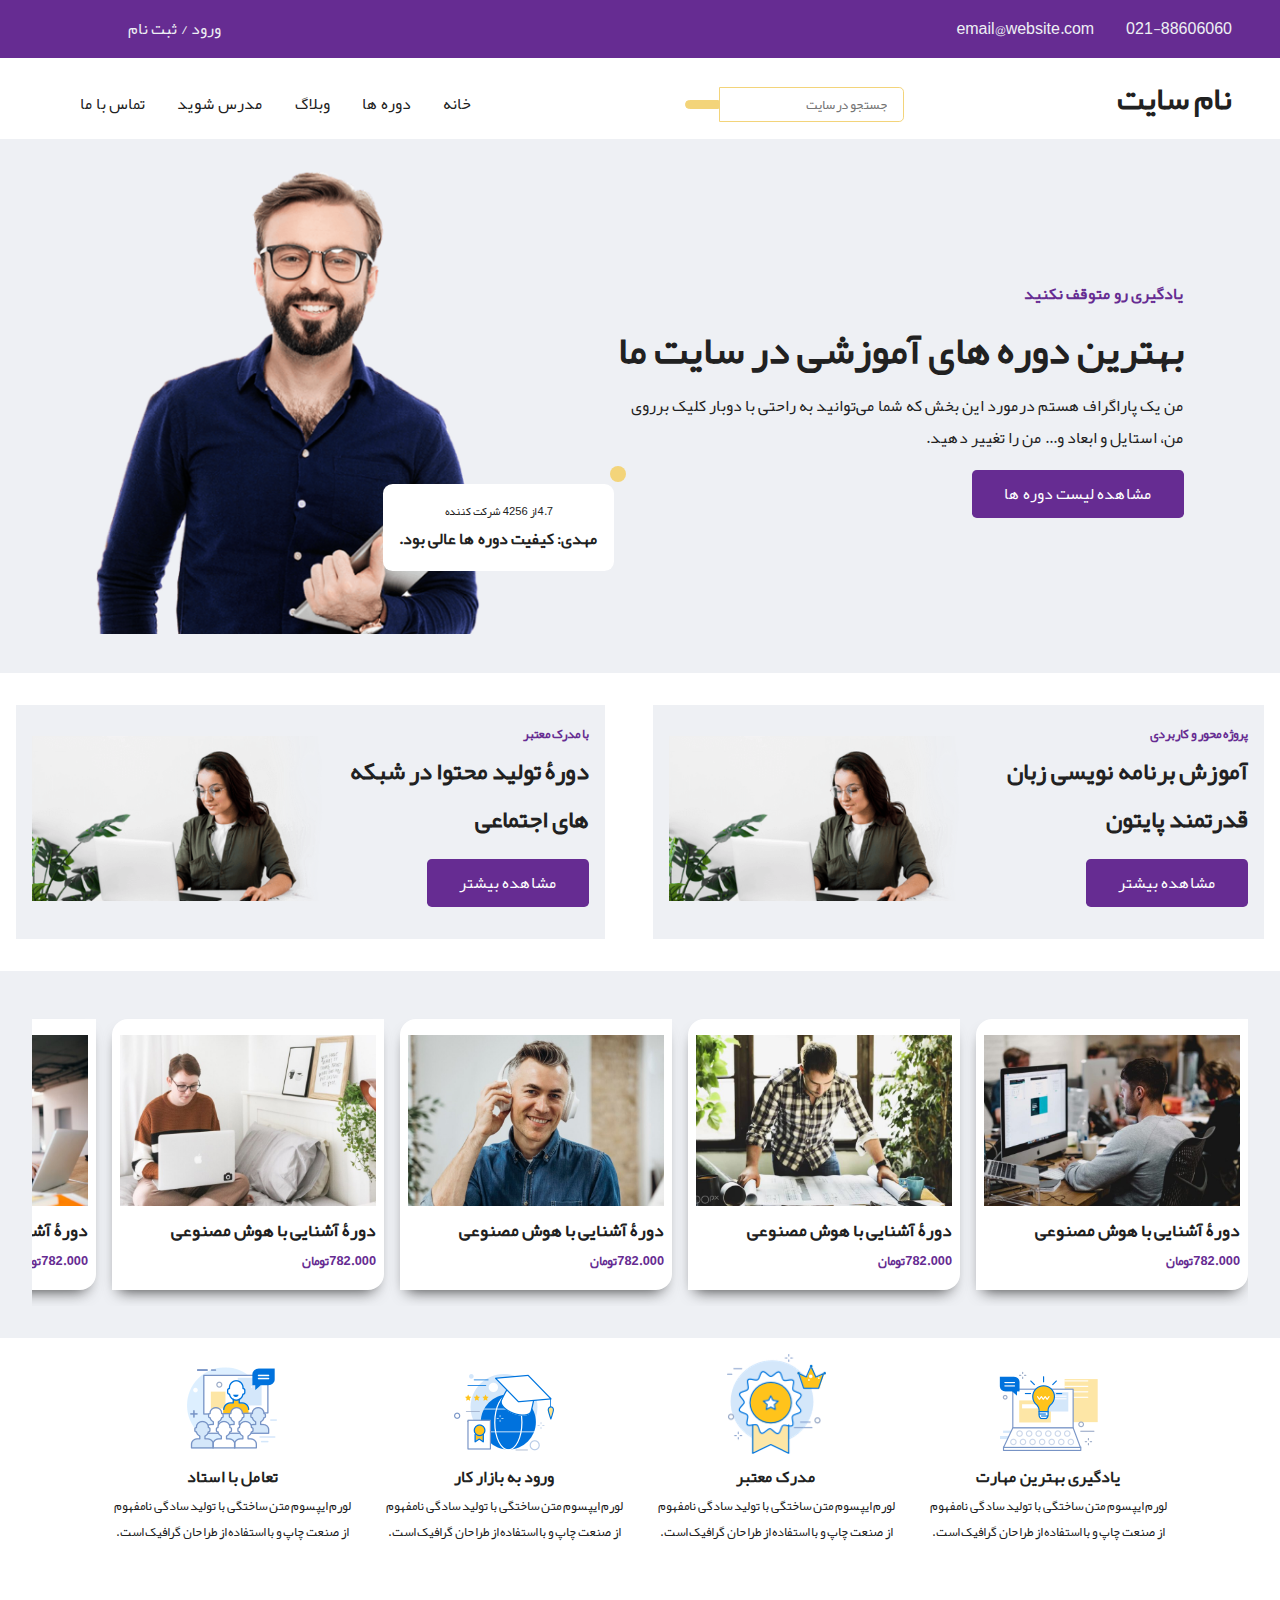
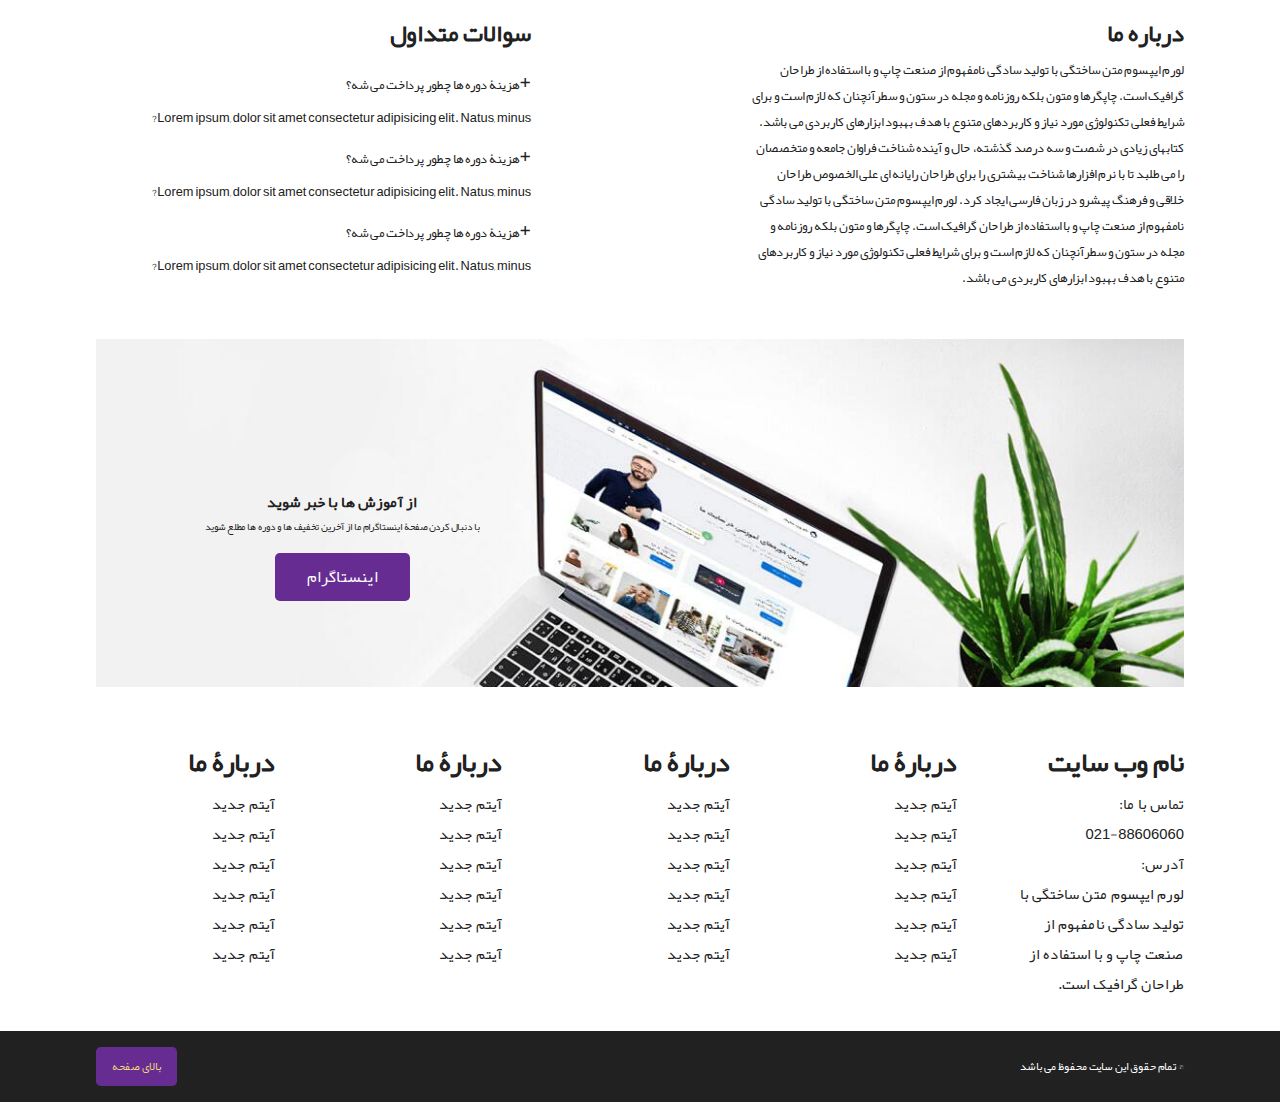
==== index.html @ 5c9d2e07 "Update whole project" ====
<!DOCTYPE html>
<html lang="fa-IR">
<head>
    <meta charset="UTF-8">
    <meta name="viewport" content="width=device-width, initial-scale=1.0">
    <title>Project 02</title>
    <link rel="stylesheet" href="style.css">
    <link rel="stylesheet" href="https://cdnjs.cloudflare.com/ajax/libs/font-awesome/6.4.0/css/all.min.css" integrity="sha512-iecdLmaskl7CVkqkXNQ/ZH/XLlvWZOJyj7Yy7tcenmpD1ypASozpmT/E0iPtmFIB46ZmdtAc9eNBvH0H/ZpiBw==" crossorigin="anonymous" referrerpolicy="no-referrer" />
</head>
<body>
    
    <!-- Header top bar -->
    <header id="header">
        <div class="top-bar">
            <div class="top-bar-col">
                <div class="phone">
                    <i class="fa fa-phone icon"></i>
                    021-88606060
                </div>
                <div class="email">
                    <i class="fa fa-at icon"></i>
                    email@website.com
                </div>
            </div>
            <div class="top-bar-col">
                <div class="signin">
                    <a href="#">ورود</a> / <a href="#">ثبت نام</a>
                </div>
                <div class="social-icons">
                    <ul>
                        <li><a href="#"><i class="fa-brands fa-instagram icon"></i></a></li>
                        <li><a href="#"><i class="fa-brands fa-facebook icon"></i></a></li>
                        <li><a href="#"><i class="fa-brands fa-linkedin icon"></i></a></li>
                        <li><a href="#"><i class="fa-brands fa-telegram icon"></i></a></li>
                    </ul>
                </div>
            </div>
        </div>
    </header>
    <!-- End of header top bar -->

    <!-- Nav bar -->
    <nav class="main-nav">
        <div class="logo">
            <a href="#"><h1>نام سایت</h1></a>
        </div>
        <div class="search">
            <input type="text" placeholder="جستجو در سایت">
            <button><i class="fa fa-search fa-2x"></i></button>
        </div>
        <ul class="menu">
            <li><a href="#">خانه</a></li>
            <li><a href="#">دوره ها</a></li>
            <li><a href="#">وبلاگ</a></li>
            <li><a href="#">مدرس شوید</a></li>
            <li><a href="#">تماس با ما</a></li>
            <li><a href="#"><i class="fa fa-shopping-cart"></i></a></li>
        </ul>
    </nav>
    <!-- End of navbar -->
    <section class="body">
        <section class="banner">
            <div class="container flex space-between">
                <div class="banner-text">
                    <span>یادگیری رو متوقف نکنید</span>
                    <h2>بهترین دوره های آموزشی در سایت ما</h2>
                    <p>من یک پاراگراف هستم درمورد این بخش که شما می‌توانید به راحتی با دوبار کلیک برروی من، استایل و ابعاد و... من را تغییر دهید.</p>
                    <div class="courses-btn">
                        <a href="#">مشاهده لیست دوره ها</a>
                    </div>
                </div>
                <div class="banner-img">
                    <div class="feedback">
                        <div class="fa fa-star star-logo"></div>
                        <div class="score">4.7 از 4256 شرکت کننده</div>
                        <div class="user-feedback">
                            مهدی: کیفیت دوره ها عالی بود.
                        </div>
                    </div>
                    <img src="./img/mahdi.png" alt="">
                </div>
            </div>
        </section>
        <section class="suggested-courses">
            <div class="course-card">
                <div class="course-text">
                    <span>پروژه محور و کاربردی</span>
                    <h2>آموزش برنامه نویسی زبان قدرتمند پایتون</h2>
                    <div class="courses-btn">
                        <a href="#">مشاهده بیشتر</a>
                    </div>
                </div>
                <div class="course-img">
                    <img src="./img/suggested_course.png" alt="">
                </div>
            </div>
            <div class="course-card">
                <div class="course-text">
                    <span>با مدرک معتبر</span>
                    <h2>دورۀ تولید محتوا در شبکه های اجتماعی</h2>
                    <div class="courses-btn">
                        <a href="#">مشاهده بیشتر</a>
                    </div>
                </div>
                <div class="course-img">
                    <img src="./img/suggested_course.png" alt="">
                </div>
            </div>
        </section>

        <!-- Content slider -->
        <section class="content-slider">
            <div class="slider-container">
                <div class="slide">
                    <div class="card">
                        <img src="./img/slider-1.jpg" alt="" srcset="">
                        <div>
                            <h2><a href="#">دورۀ آشنایی با هوش مصنوعی</a></h2>
                            <div class="slider-price">
                                782.000تومان
                            </div>
                        </div>
                    </div>
                </div>
                <div class="slide">
                    <div class="card">
                        <img src="./img/slider-2.jpg" alt="" srcset="">
                        <div>
                            <h2><a href="#">دورۀ آشنایی با هوش مصنوعی</a></h2>
                            <div class="slider-price">
                                782.000تومان
                            </div>
                        </div>
                    </div>
                </div>
                <div class="slide">
                    <div class="card">
                        <img src="./img/slider-3.jpg" alt="" srcset="">
                        <div>
                            <h2><a href="#">دورۀ آشنایی با هوش مصنوعی</a></h2>
                            <div class="slider-price">
                                782.000تومان
                            </div>
                        </div>
                    </div>
                </div>
                <div class="slide">
                    <div class="card">
                        <img src="./img/slider-4.jpg" alt="" srcset="">
                        <div>
                            <h2><a href="#">دورۀ آشنایی با هوش مصنوعی</a></h2>
                            <div class="slider-price">
                                782.000تومان
                            </div>
                        </div>
                    </div>
                </div>
                <div class="slide">
                    <div class="card">
                        <img src="./img/slider-5.jpg" alt="" srcset="">
                        <div>
                            <h2><a href="#">دورۀ آشنایی با هوش مصنوعی</a></h2>
                            <div class="slider-price">
                                782.000تومان
                            </div>
                        </div>
                    </div>
                </div>
                <div class="slide">
                    <div class="card">
                        <img src="./img/slider-6.jpg" alt="" srcset="">
                        <div>
                            <h2><a href="#">دورۀ آشنایی با هوش مصنوعی</a></h2>
                            <div class="slider-price">
                                782.000تومان
                            </div>
                        </div>
                    </div>
                </div>
                <div class="slide">
                    <div class="card">
                        <img src="./img/slider-7.jpg" alt="" srcset="">
                        <div>
                            <h2><a href="#">دورۀ آشنایی با هوش مصنوعی</a></h2>
                            <div class="slider-price">
                                782.000تومان
                            </div>
                        </div>
                    </div>
                </div>
                <div class="slide">
                    <div class="card">
                        <img src="./img/slider-8.jpg" alt="" srcset="">
                        <div>
                            <h2><a href="#">دورۀ آشنایی با هوش مصنوعی</a></h2>
                            <div class="slider-price">
                                782.000تومان
                            </div>
                        </div>
                    </div>
                </div>
            </div>
        </section>

        <!-- Why choose us? -->
        <section class="why-us">
            <div class="container flex space-between">
                <div class="why-card">
                    <img src="./img/best-skill.png" alt="" srcset="">
                    <h3>یادگیری بهترین مهارت</h3>
                    <p>لورم ایپسوم متن ساختگی با تولید سادگی نامفهوم از صنعت چاپ و با استفاده از طراحان گرافیک است.</p>
                </div>
                <div class="why-card">
                    <img src="./img/certification.png" alt="" srcset="">
                    <h3>مدرک معتبر</h3>
                    <p>لورم ایپسوم متن ساختگی با تولید سادگی نامفهوم از صنعت چاپ و با استفاده از طراحان گرافیک است.</p>
                </div>
                <div class="why-card">
                    <img src="./img/job-market.png" alt="" srcset="">
                    <h3>ورود به بازار کار</h3>
                    <p>لورم ایپسوم متن ساختگی با تولید سادگی نامفهوم از صنعت چاپ و با استفاده از طراحان گرافیک است.</p>
                </div>
                <div class="why-card">
                    <img src="./img/interaction.png" alt="" srcset="">
                    <h3>تعامل با استاد</h3>
                    <p>لورم ایپسوم متن ساختگی با تولید سادگی نامفهوم از صنعت چاپ و با استفاده از طراحان گرافیک است.</p>
                </div>
            </div>
        </section>

        <!-- About us and FAQ -->
        <section class="about-faq">
            <div class="container flex space-between">
                <div class="col">
                    <h2>درباره ما</h2>
                    <p>لورم ایپسوم متن ساختگی با تولید سادگی نامفهوم از صنعت چاپ و با استفاده از طراحان گرافیک است. چاپگرها و متون بلکه روزنامه و مجله در ستون و سطرآنچنان که لازم است و برای شرایط فعلی تکنولوژی مورد نیاز و کاربردهای متنوع با هدف بهبود ابزارهای کاربردی می باشد. کتابهای زیادی در شصت و سه درصد گذشته، حال و آینده شناخت فراوان جامعه و متخصصان را می طلبد تا با نرم افزارها شناخت بیشتری را برای طراحان رایانه ای علی الخصوص طراحان خلاقی و فرهنگ پیشرو در زبان فارسی ایجاد کرد.
                        لورم ایپسوم متن ساختگی با تولید سادگی نامفهوم از صنعت چاپ و با استفاده از طراحان گرافیک است. چاپگرها و متون بلکه روزنامه و مجله در ستون و سطرآنچنان که لازم است و برای شرایط فعلی تکنولوژی مورد نیاز و کاربردهای متنوع با هدف بهبود ابزارهای کاربردی می باشد. </p>
                </div>
                <div class="col">
                    <h2>سوالات متداول</h2>
                    <div class="faq_option" id="q1"><span>+</span>هزینۀ دوره ها چطور پرداخت می شه؟</div>
                    <div id="ans1">
                        Lorem ipsum, dolor sit amet consectetur adipisicing elit. Natus, minus?
                    </div>
                    <div class="faq_option" id="q2"><span>+</span>هزینۀ دوره ها چطور پرداخت می شه؟</div>
                    <div id="ans2">
                        Lorem ipsum, dolor sit amet consectetur adipisicing elit. Natus, minus?
                    </div>
                    <div class="faq_option" id="q3"><span>+</span>هزینۀ دوره ها چطور پرداخت می شه؟</div>
                    <div id="ans3">
                        Lorem ipsum, dolor sit amet consectetur adipisicing elit. Natus, minus?
                    </div>
                </div>
            </div>
        </section>
        <section class="instagram-img container">
            <img src="./img/instagram.jpg" alt="" srcset="">
            <div class="content">
                <h2>از آموزش ها با خبر شوید</h2>
                <p>با دنبال کردن صفحۀ اینستاگرام ما از آخرین تخفیف ها و دوره ها مطلع شوید</p>
                <div class="courses-btn"><a href="#">اینستاگرام</a></div>
            </div>
        </section>
    </section>
    <footer class="footer">
        <div class="container flex space-between columns">
            <div class="column">
                <h2>نام وب سایت</h2>
                <div>
                    تماس با ما:<br> <span>021-88606060</span>
                </div>
                <div>
                    آدرس:<br>
                    لورم ایپسوم متن ساختگی با تولید سادگی نامفهوم از صنعت چاپ و با استفاده از طراحان گرافیک است.
                </div>
            </div>
            <div class="column">
                <h2>دربارۀ ما</h2>
                <ul>
                    <li><a href="#">آیتم جدید</a></li>
                    <li><a href="#">آیتم جدید</a></li>
                    <li><a href="#">آیتم جدید</a></li>
                    <li><a href="#">آیتم جدید</a></li>
                    <li><a href="#">آیتم جدید</a></li>
                    <li><a href="#">آیتم جدید</a></li>
                </ul>
            </div>
            <div class="column">
                <h2>دربارۀ ما</h2>
                <ul>
                    <li><a href="#">آیتم جدید</a></li>
                    <li><a href="#">آیتم جدید</a></li>
                    <li><a href="#">آیتم جدید</a></li>
                    <li><a href="#">آیتم جدید</a></li>
                    <li><a href="#">آیتم جدید</a></li>
                    <li><a href="#">آیتم جدید</a></li>
                </ul>
            </div>
            <div class="column">
                <h2>دربارۀ ما</h2>
                <ul>
                    <li><a href="#">آیتم جدید</a></li>
                    <li><a href="#">آیتم جدید</a></li>
                    <li><a href="#">آیتم جدید</a></li>
                    <li><a href="#">آیتم جدید</a></li>
                    <li><a href="#">آیتم جدید</a></li>
                    <li><a href="#">آیتم جدید</a></li>
                </ul>
            </div>
            <div class="column">
                <h2>دربارۀ ما</h2>
                <ul>
                    <li><a href="#">آیتم جدید</a></li>
                    <li><a href="#">آیتم جدید</a></li>
                    <li><a href="#">آیتم جدید</a></li>
                    <li><a href="#">آیتم جدید</a></li>
                    <li><a href="#">آیتم جدید</a></li>
                    <li><a href="#">آیتم جدید</a></li>
                </ul>
            </div>
        </div>
        <div class="copyright">
            <div class="container flex space-between align-center">
                <div class="content">
                    &copy تمام حقوق این سایت محفوظ می باشد
                </div>
                <div class="gotop">
                    بالای صفحه
                </div>
            </div>
        </div>
    </footer>
</body>
</html>
---- style.css ----
@font-face {
	font-family: 'Yekan';
	src: url( './fonts/Yekan.eot' );
	src: url( './fonts/Yekan.eot?#iefix' ) format( 'embedded-opentype' ),
		url( './fonts/Yekan.woff2' ) format( 'woff2' ),
		url( './fonts/Yekan.woff' ) format( 'woff' ),
		url( './fonts/Yekan.ttf' ) format( 'truetype' ),
		url( './fonts/Yekan.svg#Yekan' ) format( 'svg' );
	font-weight: normal;
	font-style: normal;
}

* {
    margin: 0;
    padding: 0;
    outline: none;
    border: none;
}

html {
    box-sizing: border-box;
}

body {
    direction: rtl;
    font-size: 62.5%;
    color: var(--text-color);
    font-family: "Yekan",Arial, Helvetica, sans-serif;
}

:root {
    --primary-background: #FFFFFF;
    --secondary-background: #EEF0F4;
    --foreground-color: #662C92;
    --icons-color: #F3D47A;
    --text-color: #212121;
    --shadow: -1px 9px 15px -8px rgba(0,0,0,0.75);
}

a, span {
    display: inline-block;
}

a {
    text-decoration: none;
    color: inherit;
    transition: all 0.25s ease-in-out;
}

ul {
    list-style: none;
}

h1 {
    font-size: 2rem;
}

input {
    font-family: inherit;
}

.top-bar {
    display: flex;
    justify-content: space-between;
    align-items: center;
    background: var(--foreground-color);
    color: var(--secondary-background);
    padding: 0.5rem 3rem;
    font-size: 1rem;
}

.top-bar-col {
    display: flex;
    gap: 2rem;
    align-items: center;
    justify-content: center;
}

.icon {
    color: var(--icons-color);
}

.social-icons ul {
    display: flex;
    font-size: 1.3rem;
    gap: 1rem;
}

.top-bar a:hover {
    color: var(--icons-color);
}

.main-nav {
    position: sticky;
    background: var(--primary-background);
    display: flex;
    justify-content: space-between;
    padding: 0.5rem 3rem;
    align-items: baseline;
    top: 0;
    z-index: 100;
}

.logo img {
    max-width: 12vw;
}

.menu {
    display: flex;
    font-size: 1rem;
    gap: 2rem;
}

.menu i {
    font-size: 2rem;
}

.search {
    display: flex;
    justify-content: center;
    align-items: center;
}

.search input {
    max-width: 30vw;
    border-radius: 0 0.3rem 0.3rem 0;
}

.search input, .search button {
    border: 1px solid var(--icons-color);
    transition: 0.25s ease-in-out;
    padding: 0.2rem 1rem;
}

.search button {
    background: var(--icons-color);
    color: var(--foreground-color);
    cursor: pointer;
    border-radius: 0.3rem 0 0 0.3rem;
}

.search button:hover {
    background: hsl(45, 83%, 80%);
    border: 1px solid hsl(45, 83%, 80%);
}

.search input:focus {
    background: hsl(45, 83%, 80%);
    border: 1px solid hsl(45, 83%, 80%);
}

.banner {
    display: flex;
    justify-content: center;
}

.container {
    width: 85%;
    margin: 0 auto;
}

.flex {
    display: flex;
}

.space-between {
    justify-content: space-between;
}

.banner {
    background: var(--secondary-background);
    padding: 2rem 0;
}

.banner .banner-text {
    max-width: 45vw;
    display: flex;
    flex-direction: column;
    text-align: right;
    justify-content: center;
}

.banner-text h2 {
    font-size: 2.5rem;
}

.banner-text p {
    font-size: 1rem;
}

.banner .banner-text span {
    color: var(--foreground-color);
    font-weight: bold;
    font-size: 1rem;
}

.courses-btn a{
    background: var(--foreground-color);
    color: var(--primary-background);
    margin: 1rem 0;
    padding: 0.5rem 2rem;
    font-size: 1rem;
    border-radius: 0.3rem;
}

.courses-btn a:hover {
    background: var(--icons-color);
    color: var(--foreground-color);
}

.banner-img {
    position: relative;
}

.banner-img img {
    max-width: 30vw;
}

.feedback {
    position: absolute;
    background: #FFFFFF;
    bottom: 15%;
    right: -35%;
    padding: 1rem;
    border-radius: 0.6rem;;
}

.star-logo {
    position: absolute;
    font-size: 1.5rem;
    padding: 0.5rem;
    background: var(--icons-color);
    color: var(--foreground-color);
    border-radius: 50%;
    top: -20%;
    right: -5%;
}

.score {
    font-size: 0.7rem;
    text-align: center;
}

.user-feedback {
    font-size: 1rem;
    font-weight: bold;
}

.suggested-courses {
    margin: 2rem 0;
    display: flex;
    gap: 1rem;
}

.course-card {
    display: flex;
    justify-content: space-between;
    align-items: center;
    padding: 1rem;
    margin: 0 1rem;
    background: var(--secondary-background);
}

.course-text span {
    color: var(--foreground-color);
    font-weight: bold;
    font-size: 0.8rem;
}

.course-text h2 {
    font-size: 1.5rem;
}

.course-img {
    /* max-height: 100%; */
}

.course-img img {
    max-width: 100%;
}

.content-slider {
    padding: 2rem;
    background: var(--secondary-background);
}

.slider-container {
    padding: 1rem 0;
    display: flex;
    overflow-x: scroll;
    gap: 1rem;
}

.slide {

}

.card {
    background: var(--primary-background);
    padding: 1rem 0.5rem;
    border-radius: 1rem 0 1rem 0;
    box-shadow: -1px 9px 15px -8px rgba(0,0,0,0.75);
}

.card img {
    max-width: 20vw;
}

.card h2 {
    font-size: 1.1rem;
    overflow: hidden;
}

.card .slider-price {
    font-size: 0.8rem;
    color: var(--foreground-color);
    font-weight: bold;
}

.why-card {
    max-width: 20vw;
    padding: 1rem;
    text-align: center;
}

.why-card img {
    max-width: 100%;
}

.why-card h3 {
    font-size: 1rem;
}

.why-card p {
    font-size: 0.8rem;
}

.col {
    flex-basis: 40%;
}

.col h2 {
    font-size: 1.5rem;;
}

.col p{
    font-size: 0.8rem;
}

.col > div {
    font-size: 0.8rem;
    cursor: pointer;
}

.col > div > span {
    font-size: 1.5rem;
}

.about-faq {
    margin: 3rem 0;
}

.instagram-img {
    position: relative;
    display: flex;
    justify-content: space-between;
    align-items: center;
}

.instagram-img {
    max-width: 85vw;
}

.instagram-img img {
    max-width: 85vw;
}

.instagram-img .content {
    position: absolute;
    left: 10%;
    bottom: 20%;
    text-align: center;
}

.footer {
    margin: 3rem 0 0;
}

.columns {
    justify-content: space-between;
    gap: 3rem;
}

.column {
    flex: 1 1 15vw;
    font-size: 0.925rem;
}

.column h2 {
    font-size: 1.7rem;
}

.copyright {
    margin: 2rem 0 0;
    background: var(--text-color);
    color: var(--primary-background);
    padding: 1rem 0;
    font-size: 0.7rem;
}

.align-center {
    align-items: center;
}

.copyright .gotop {
    cursor: pointer;
    background: var(--foreground-color);
    color: var(--icons-color);
    padding: 0.5rem 1rem;
    border-radius: 0.3rem;
    transition: 0.3s ease-in-out;
}

.copyright .gotop:hover {
    background: var(--icons-color);
    color: var(--primary-background);
}
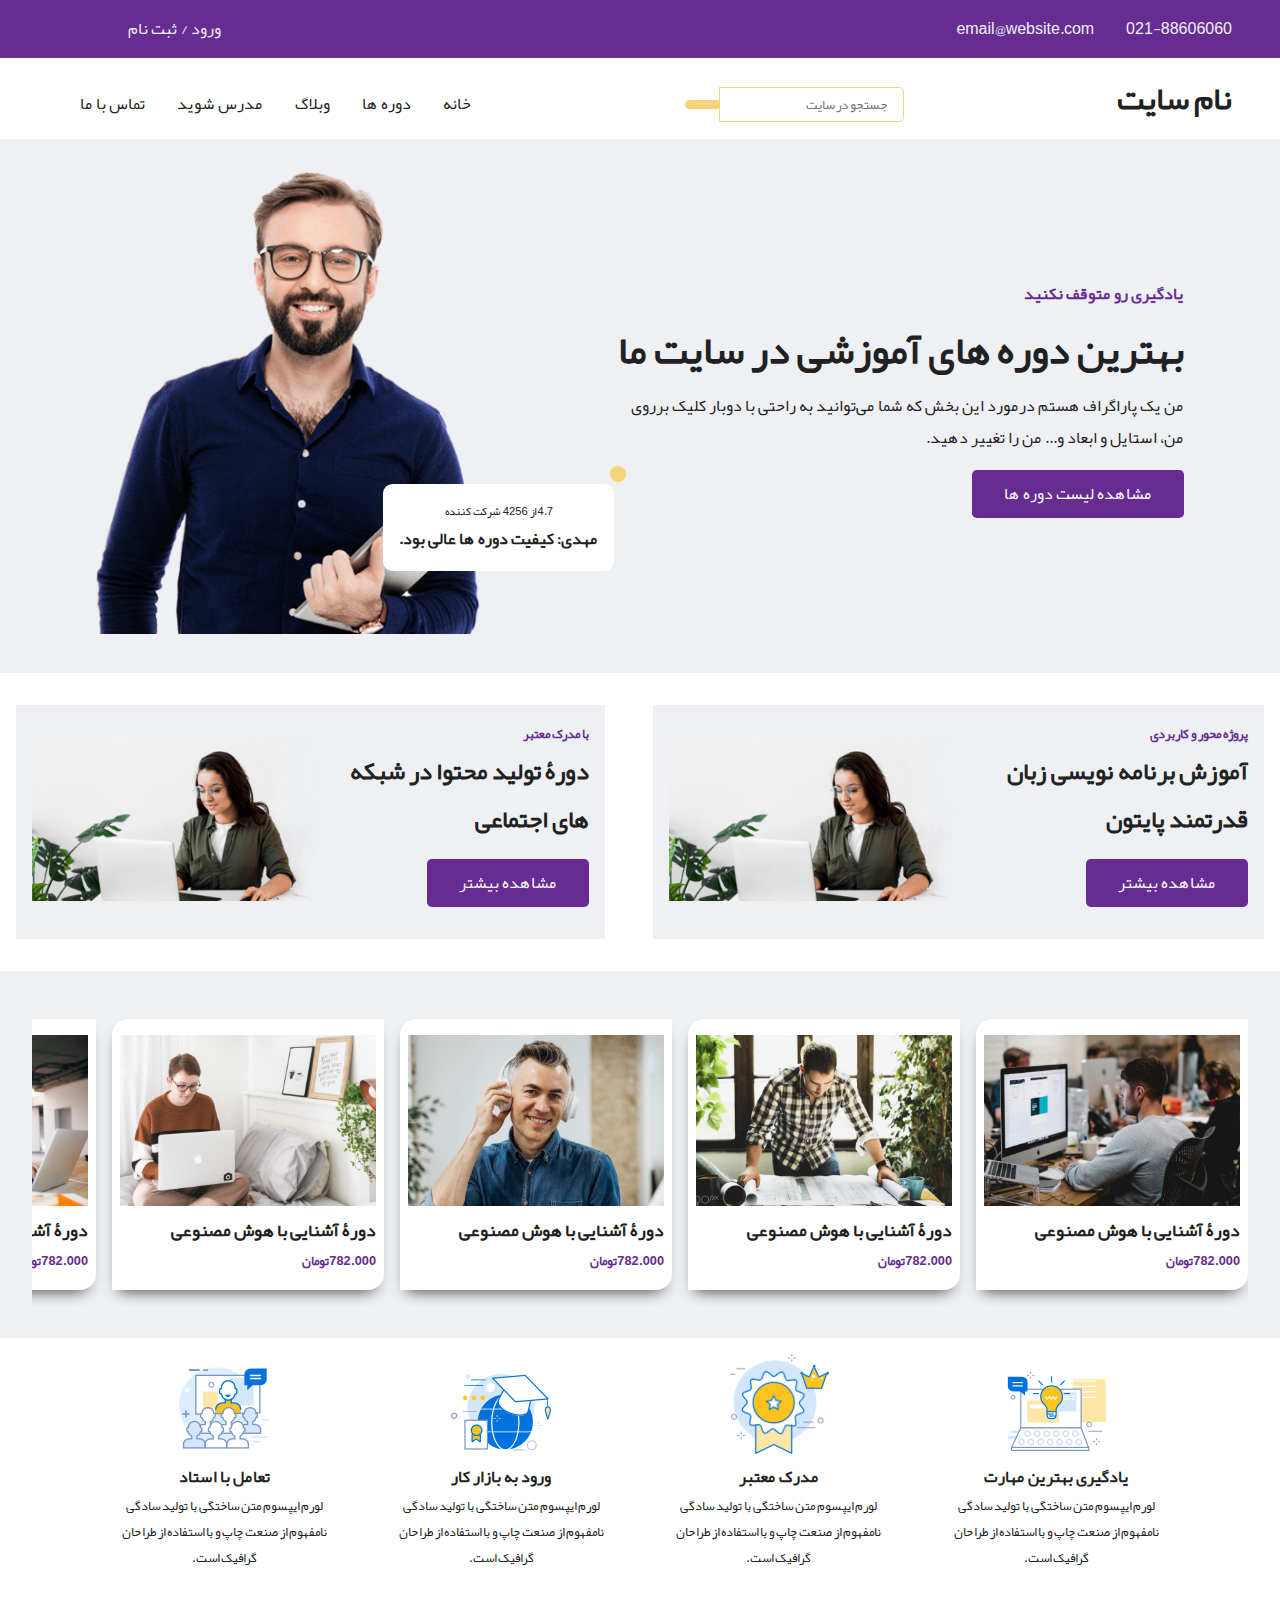
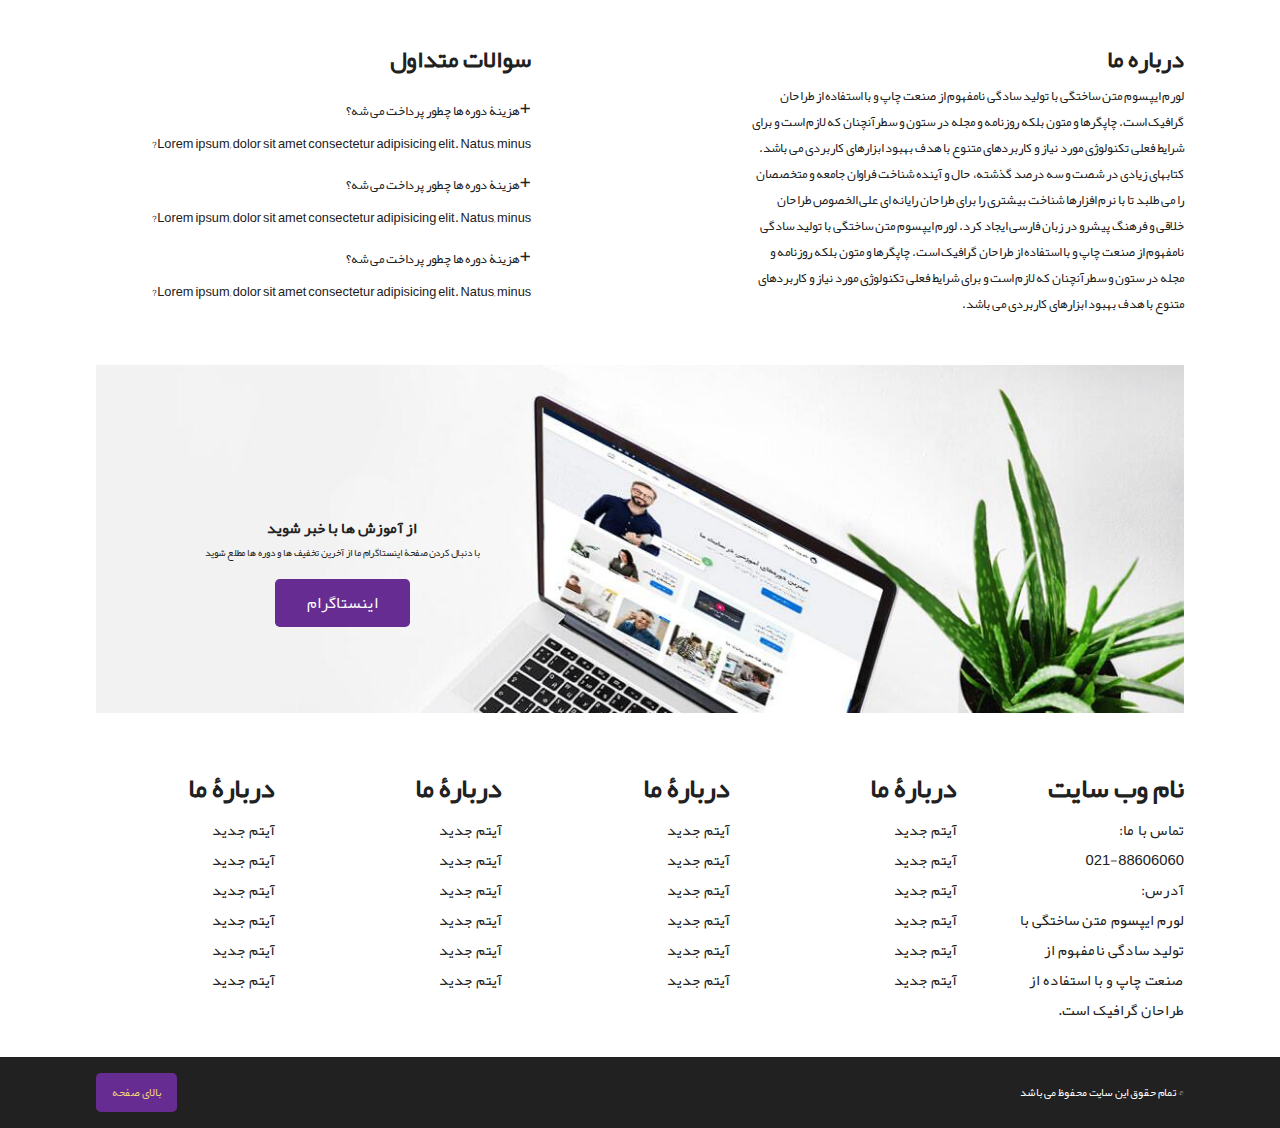
==== commit 20032215: "Update html files" ====
--- a/index.html
+++ b/index.html
@@ -42,17 +42,17 @@
     <!-- Nav bar -->
     <nav class="main-nav">
         <div class="logo">
-            <a href="#"><h1>نام سایت</h1></a>
+            <a href="./index.html"><h1>نام سایت</h1></a>
         </div>
         <div class="search">
             <input type="text" placeholder="جستجو در سایت">
             <button><i class="fa fa-search fa-2x"></i></button>
         </div>
         <ul class="menu">
-            <li><a href="#">خانه</a></li>
-            <li><a href="#">دوره ها</a></li>
-            <li><a href="#">وبلاگ</a></li>
-            <li><a href="#">مدرس شوید</a></li>
+            <li><a href="./index.html">خانه</a></li>
+            <li><a href="./pages/courses.html">دوره ها</a></li>
+            <li><a href="./pages/blog.html">وبلاگ</a></li>
+            <li><a href="./pages/teach.html">مدرس شوید</a></li>
             <li><a href="#">تماس با ما</a></li>
             <li><a href="#"><i class="fa fa-shopping-cart"></i></a></li>
         </ul>
--- a/style.css
+++ b/style.css
@@ -15,10 +15,8 @@
     padding: 0;
     outline: none;
     border: none;
-}
-
-html {
     box-sizing: border-box;
+
 }
 
 body {
@@ -250,6 +248,7 @@
     margin: 2rem 0;
     display: flex;
     gap: 1rem;
+    justify-content: space-between;
 }
 
 .course-card {
@@ -271,9 +270,6 @@
     font-size: 1.5rem;
 }
 
-.course-img {
-    /* max-height: 100%; */
-}
 
 .course-img img {
     max-width: 100%;
@@ -291,9 +287,6 @@
     gap: 1rem;
 }
 
-.slide {
-
-}
 
 .card {
     background: var(--primary-background);
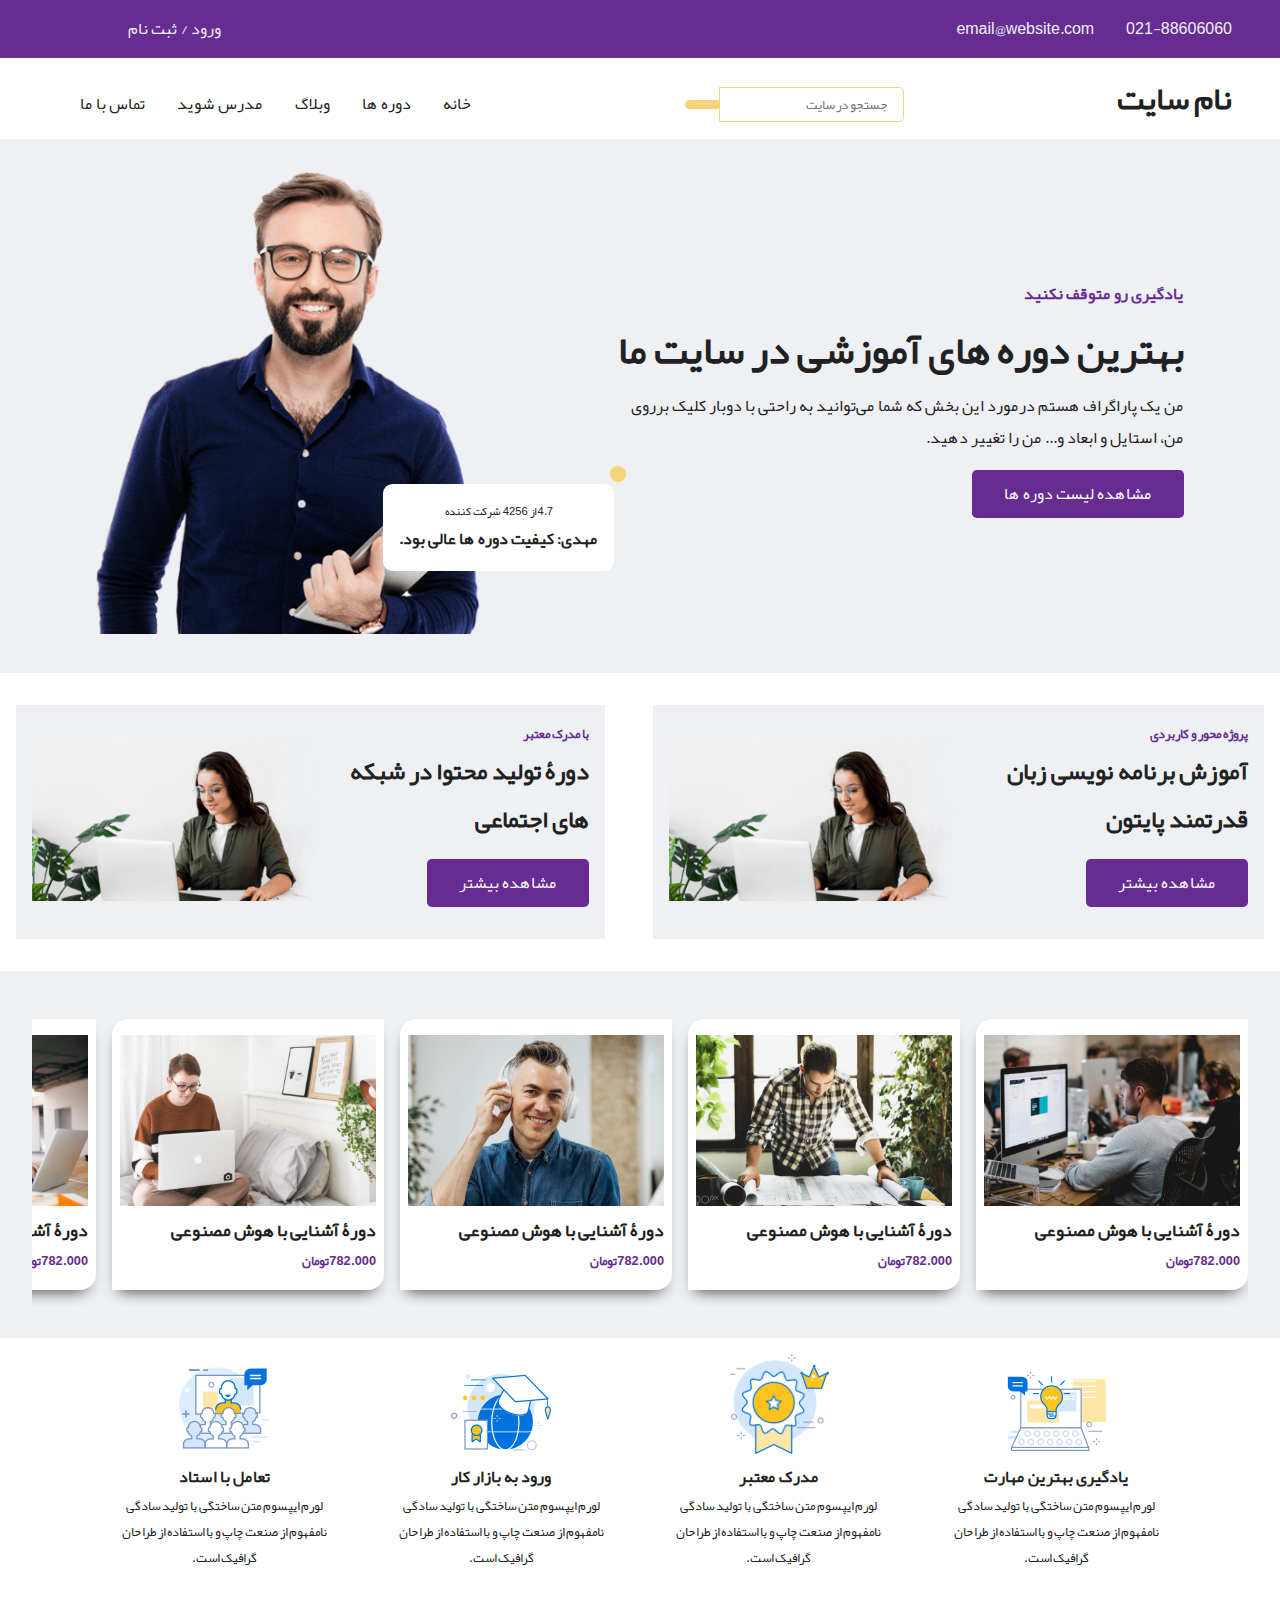
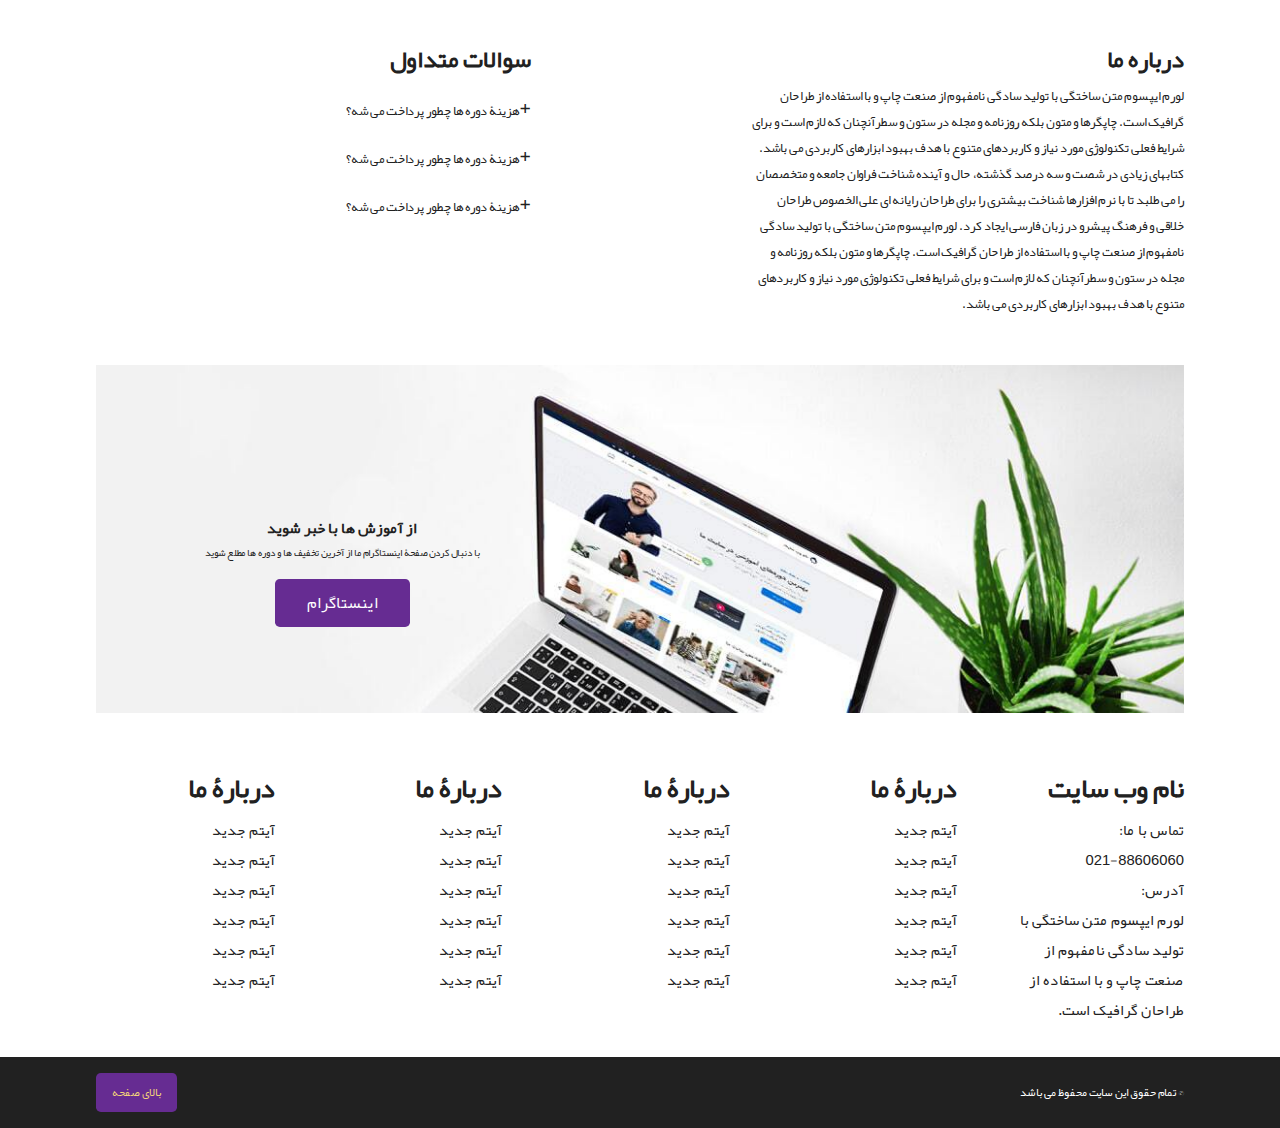
==== commit 43e9fda1: "Structure changes for some sections and codes" ====
--- a/index.html
+++ b/index.html
@@ -11,6 +11,8 @@
     
     <!-- Header top bar -->
     <header id="header">
+    
+        <!-- Top bar includes purple bar which contains phone number, email address and social icons -->
         <div class="top-bar">
             <div class="top-bar-col">
                 <div class="phone">
@@ -41,13 +43,18 @@
 
     <!-- Nav bar -->
     <nav class="main-nav">
+        <!-- Site logo. It can contain image instead of text too. -->
         <div class="logo">
             <a href="./index.html"><h1>نام سایت</h1></a>
         </div>
+
+        <!-- Site search section -->
         <div class="search">
             <input type="text" placeholder="جستجو در سایت">
             <button><i class="fa fa-search fa-2x"></i></button>
         </div>
+
+        <!-- Site main menu -->
         <ul class="menu">
             <li><a href="./index.html">خانه</a></li>
             <li><a href="./pages/courses.html">دوره ها</a></li>
@@ -56,10 +63,20 @@
             <li><a href="#">تماس با ما</a></li>
             <li><a href="#"><i class="fa fa-shopping-cart"></i></a></li>
         </ul>
+        <div class="menu-icon">
+            <i class="fa fa-bars fa-3x"></i>
+        </div>
+    
     </nav>
+    
     <!-- End of navbar -->
     <section class="body">
+        
+        <!-- Banner section -->
+        <!-- Banner section contains an image and some text content -->
         <section class="banner">
+
+            <!-- container class for better adjustment-->
             <div class="container flex space-between">
                 <div class="banner-text">
                     <span>یادگیری رو متوقف نکنید</span>
@@ -69,19 +86,30 @@
                         <a href="#">مشاهده لیست دوره ها</a>
                     </div>
                 </div>
+
                 <div class="banner-img">
+                    <!-- It will be positioned on banner image with the help of position: absolute -->
                     <div class="feedback">
+            
                         <div class="fa fa-star star-logo"></div>
                         <div class="score">4.7 از 4256 شرکت کننده</div>
+            
                         <div class="user-feedback">
                             مهدی: کیفیت دوره ها عالی بود.
                         </div>
-                    </div>
+            
+                    </div>
+            
                     <img src="./img/mahdi.png" alt="">
-                </div>
-            </div>
-        </section>
+            
+                </div>
+            
+            </div>
+        </section>
+        
+        <!-- Suggested courses section -->
         <section class="suggested-courses">
+            
             <div class="course-card">
                 <div class="course-text">
                     <span>پروژه محور و کاربردی</span>
@@ -94,6 +122,7 @@
                     <img src="./img/suggested_course.png" alt="">
                 </div>
             </div>
+            
             <div class="course-card">
                 <div class="course-text">
                     <span>با مدرک معتبر</span>
@@ -106,6 +135,7 @@
                     <img src="./img/suggested_course.png" alt="">
                 </div>
             </div>
+        
         </section>
 
         <!-- Content slider -->
@@ -202,7 +232,7 @@
             </div>
         </section>
 
-        <!-- Why choose us? -->
+        <!-- Why choose us? section -->
         <section class="why-us">
             <div class="container flex space-between">
                 <div class="why-card">
@@ -228,7 +258,7 @@
             </div>
         </section>
 
-        <!-- About us and FAQ -->
+        <!-- About us and FAQ section -->
         <section class="about-faq">
             <div class="container flex space-between">
                 <div class="col">
@@ -238,18 +268,27 @@
                 </div>
                 <div class="col">
                     <h2>سوالات متداول</h2>
-                    <div class="faq_option" id="q1"><span>+</span>هزینۀ دوره ها چطور پرداخت می شه؟</div>
-                    <div id="ans1">
-                        Lorem ipsum, dolor sit amet consectetur adipisicing elit. Natus, minus?
-                    </div>
-                    <div class="faq_option" id="q2"><span>+</span>هزینۀ دوره ها چطور پرداخت می شه؟</div>
-                    <div id="ans2">
-                        Lorem ipsum, dolor sit amet consectetur adipisicing elit. Natus, minus?
-                    </div>
-                    <div class="faq_option" id="q3"><span>+</span>هزینۀ دوره ها چطور پرداخت می شه؟</div>
-                    <div id="ans3">
-                        Lorem ipsum, dolor sit amet consectetur adipisicing elit. Natus, minus?
-                    </div>
+                    <div class="question">
+						<span>+</span>هزینۀ دوره ها چطور پرداخت می شه؟
+						
+						<div class="ans faq-active">
+							Lorem ipsum, dolor sit amet consectetur adipisicing elit. Natus, minus?
+						</div>
+					</div>
+					<div class="question">
+						<span>+</span>هزینۀ دوره ها چطور پرداخت می شه؟
+						
+						<div class="ans faq-active">
+							Lorem ipsum, dolor sit amet consectetur adipisicing elit. Natus, minus?
+						</div>
+					</div>
+                    <div class="question">
+						<span>+</span>هزینۀ دوره ها چطور پرداخت می شه؟
+						
+						<div class="ans faq-active">
+							Lorem ipsum, dolor sit amet consectetur adipisicing elit. Natus, minus?
+						</div>
+					</div>
                 </div>
             </div>
         </section>
@@ -262,6 +301,7 @@
             </div>
         </section>
     </section>
+    
     <footer class="footer">
         <div class="container flex space-between columns">
             <div class="column">
@@ -330,5 +370,6 @@
             </div>
         </div>
     </footer>
+	<script src="./js/script.js"></script>
 </body>
 </html>--- a/style.css
+++ b/style.css
@@ -353,6 +353,14 @@
     margin: 3rem 0;
 }
 
+.ans {
+	display: none;
+}
+
+.faq-active > .ans{
+	display: block !important;
+}
+
 .instagram-img {
     position: relative;
     display: flex;
@@ -417,4 +425,130 @@
 .copyright .gotop:hover {
     background: var(--icons-color);
     color: var(--primary-background);
+}
+
+.menu-icon {
+    display: none;
+}
+
+@media (max-width: 1110px) {
+    .top-bar div {
+        font-size: 0.75rem;
+    }
+    .menu-icon {
+        display: block;
+    }
+    
+    .menu {
+        display: none;
+    }
+    
+    .search {
+        display: none;
+    }
+
+    .social-icons {
+        display: none;
+    }
+
+    .feedback {
+        right: 0;
+        bottom: 0%;
+    }
+
+    .instagram-img .content {
+        left: 0;
+    }
+
+    .courses-btn {
+        text-align: center;
+    }
+
+    .suggested-courses {
+        flex-direction: column;
+    }
+
+    .why-card {
+        max-width: 65vw;
+    }
+
+    .space-between {
+        justify-content: space-evenly;
+    }
+
+    .card img {
+        max-width: 33vw;
+    }
+    
+    /* Font sizes fix */
+    h1 {
+        font-size: 1.5rem !important;
+    }
+
+    h2 {
+        font-size: 1.3rem !important;
+    }
+    
+    p {
+        font-size: 0.8rem !important;
+    }
+
+    .feedback div {
+        font-size: 0.7rem;
+    }
+
+    .suggested-courses h2 {
+        font-size: 1.3rem;
+    }
+
+    .card h2 {
+        font-size: 1rem !important;
+    }
+}
+
+@media (max-width: 715px) {
+    .flex {
+        flex-direction: column;
+        align-items: center;
+    }
+
+    .banner-text {
+        order: 2;
+    }
+
+    .banner-img {
+        order: 1;
+    }
+
+    .instagram-img {
+        flex-direction: column;
+    }
+
+    .instagram-img .content {
+        position: static;
+        margin-top: 1rem;
+    }
+
+    .card img {
+        max-width: 50vw;
+    }
+
+}
+
+@media (max-width: 450px) {
+    .top-bar {
+        display: none;
+    }
+
+    .container {
+        width: 95%;
+    }
+
+    .banner-img {
+        display: none;
+    }
+
+    .banner-text {
+        max-width: 60vw;
+    }
 }